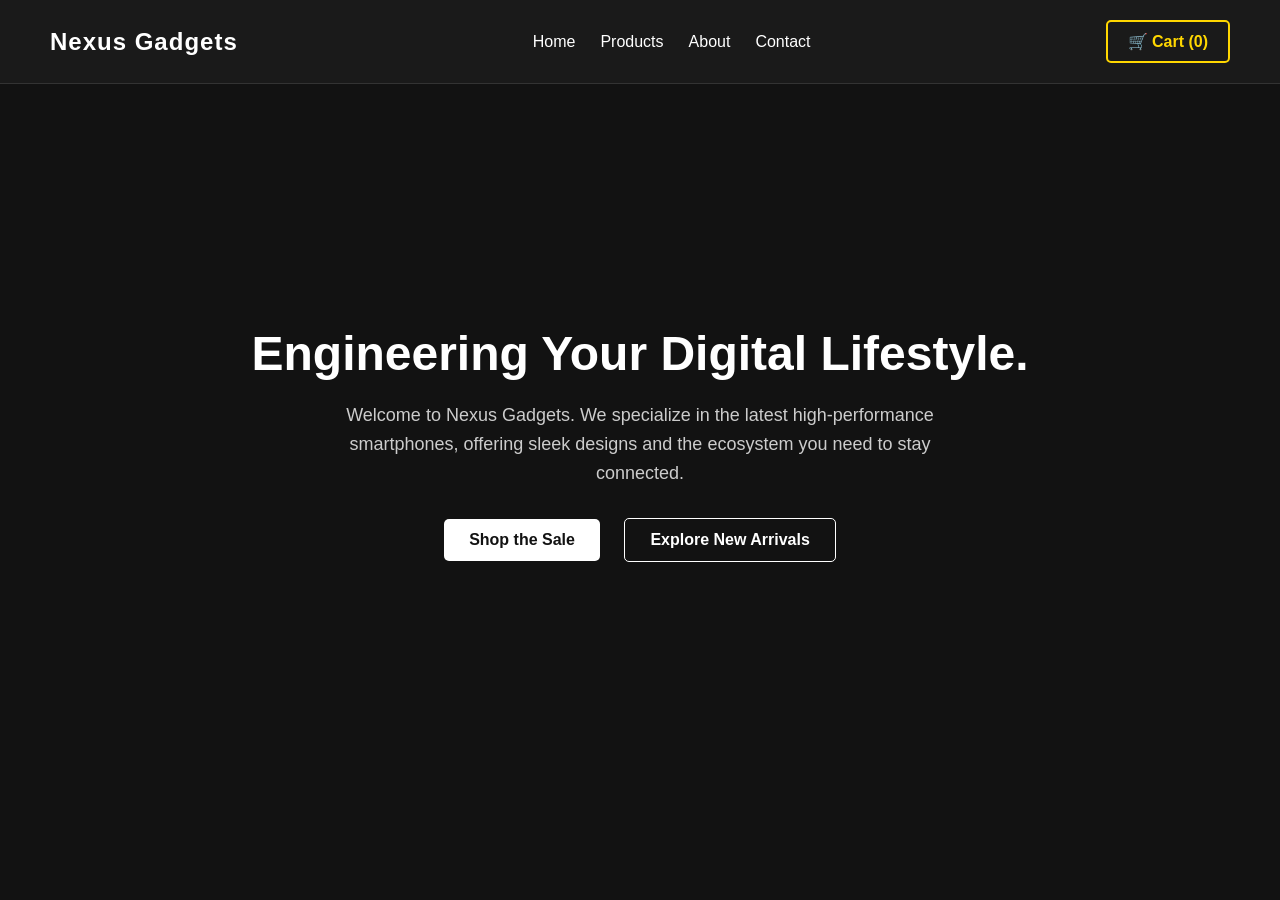
==== index.html @ c1251cb0 "Add files via upload" ====
<!DOCTYPE html>
<html lang="en">
<head>
    <meta charset="UTF-8">
    <meta name="viewport" content="width=device-width, initial-scale=1.0">
    <title>Nexus Gadgets | Home</title>
    <link rel="stylesheet" href="style.css">
    
    <link rel="preconnect" href="https://app.snipcart.com">
    <link rel="preconnect" href="https://cdn.snipcart.com">
    <link rel="stylesheet" href="https://cdn.snipcart.com/themes/v3.0.31/default/snipcart.css" />
</head>
<body>

    <header>
        <div class="logo">Nexus Gadgets</div>
        <nav>
            <ul class="nav-links">
                <li><a href="index.html">Home</a></li>
                <li><a href="products.html">Products</a></li>
                <li><a href="about.html">About</a></li>
                <li><a href="contact.html">Contact</a></li>
            </ul>
        </nav>
        
        <button class="snipcart-checkout yellow-basket">
            🛒 Cart (<span class="snipcart-items-count">0</span>)
        </button>
    </header>

    <main class="hero">
        <div class="hero-content">
            <h1>Engineering Your Digital Lifestyle.</h1>
            <p>Welcome to Nexus Gadgets. We specialize in the latest high-performance smartphones, offering sleek designs and the ecosystem you need to stay connected.</p>
            <div class="cta-buttons">
                <a href="products.html" class="btn primary-btn">Shop the Sale</a>
                <a href="products.html" class="btn secondary-btn">Explore New Arrivals</a>
            </div>
        </div>
    </main>

    <script async src="https://cdn.snipcart.com/themes/v3.0.31/default/snipcart.js"></script>
    <div hidden id="snipcart" data-api-key="ODQwMzdhNmEtYWU3Ny00MjI5LTlhM2MtNGY4MDAyZmQyNzFiNjM5MDkyNjI5MzI3NDUwMDEy"></div>
    <script src="script.js"></script>
</body>
</html>
---- style.css ----
* { margin: 0; padding: 0; box-sizing: border-box; font-family: 'Segoe UI', Tahoma, Geneva, Verdana, sans-serif; }
body { background-color: #121212; color: #ffffff; }

header { display: flex; justify-content: space-between; align-items: center; padding: 20px 50px; background-color: #1a1a1a; border-bottom: 1px solid #333; }
.logo { font-size: 24px; font-weight: bold; letter-spacing: 1px; }
.nav-links { list-style: none; display: flex; gap: 25px; }
.nav-links a { color: #ffffff; text-decoration: none; font-size: 16px; transition: color 0.3s ease; }
.nav-links a:hover { color: #FFD700; }

.yellow-basket { background-color: transparent; color: #FFD700; border: 2px solid #FFD700; padding: 10px 20px; border-radius: 5px; cursor: pointer; font-size: 16px; font-weight: bold; transition: all 0.3s ease; }
.yellow-basket:hover { background-color: #FFD700; color: #121212; }

.hero { height: 80vh; display: flex; align-items: center; justify-content: center; text-align: center; padding: 0 20px; }
.hero-content h1 { font-size: 48px; margin-bottom: 20px; }
.hero-content p { font-size: 18px; max-width: 600px; margin: 0 auto 30px auto; color: #cccccc; line-height: 1.6; }

.btn { padding: 12px 25px; text-decoration: none; border-radius: 5px; font-weight: bold; margin: 0 10px; display: inline-block; cursor: pointer; border: none; }
.primary-btn { background-color: #ffffff; color: #121212; }
.secondary-btn { background-color: transparent; border: 1px solid #ffffff; color: #ffffff; }

/* Products Grid */
.shop-container { max-width: 1200px; margin: 0 auto; padding: 20px; }
.product-grid { display: grid; grid-template-columns: repeat(auto-fit, minmax(300px, 1fr)); gap: 30px; }
.product-card { background-color: #1a1a1a; padding: 25px; border-radius: 10px; text-align: center; border: 1px solid #333; transition: transform 0.3s ease; }
.product-card:hover { transform: translateY(-5px); border-color: #FFD700; }
.product-card h3 { margin-bottom: 10px; font-size: 22px; }
.product-card .category { font-size: 12px; color: #FFD700; margin-bottom: 15px; text-transform: uppercase; }
.product-card .desc { font-size: 14px; color: #cccccc; margin-bottom: 20px; height: 40px; }
.product-card .price { font-size: 24px; font-weight: bold; margin-bottom: 20px; }

/* About Page */
.about-container { max-width: 1000px; margin: 40px auto; padding: 20px; text-align: center; }
.company-info h1 { margin-bottom: 20px; }
.company-info p { color: #cccccc; line-height: 1.6; margin-bottom: 40px; }
.mission-vision { display: flex; gap: 20px; margin-bottom: 60px; }
.mission-vision .card { background-color: #1a1a1a; padding: 30px; border-radius: 10px; border: 1px solid #333; flex: 1; }
.mission-vision h2 { color: #FFD700; margin-bottom: 15px; }

.team-section { margin-bottom: 60px; }
.hierarchy { display: flex; flex-direction: column; align-items: center; gap: 30px; }
.tier { display: flex; justify-content: center; gap: 20px; }
.team-member { background-color: #1a1a1a; padding: 20px 40px; border-radius: 10px; border: 1px solid #333; text-align: center; min-width: 200px; }
.avatar { font-size: 40px; margin-bottom: 10px; }
.team-member h3 { margin-bottom: 5px; font-size: 18px; }
.team-member .role { color: #FFD700; font-size: 14px; text-transform: uppercase; }

.suppliers-section { background-color: #1a1a1a; padding: 30px; border-radius: 10px; border: 1px solid #333; }
.suppliers-section ul { list-style: none; color: #cccccc; margin-top: 15px; }

/* Contact Page */
.contact-container { max-width: 1000px; margin: 40px auto; padding: 20px; }
.contact-wrapper { display: flex; gap: 40px; flex-wrap: wrap; }
.contact-info, .contact-form-container { flex: 1; min-width: 300px; background-color: #1a1a1a; padding: 30px; border-radius: 10px; border: 1px solid #333; }
.contact-info h2, .contact-form-container h2 { margin-bottom: 20px; color: #FFD700; }
.contact-info p { color: #cccccc; margin-bottom: 20px; line-height: 1.6; }
.info-list { list-style: none; margin-bottom: 30px; }
.info-list li { margin-bottom: 10px; color: #ffffff; }

.contact-form .form-group { margin-bottom: 20px; }
.contact-form label { display: block; margin-bottom: 8px; color: #cccccc; }
.contact-form input, .contact-form select, .contact-form textarea { width: 100%; padding: 12px; background-color: #121212; border: 1px solid #333; border-radius: 5px; color: #ffffff; font-size: 16px; }
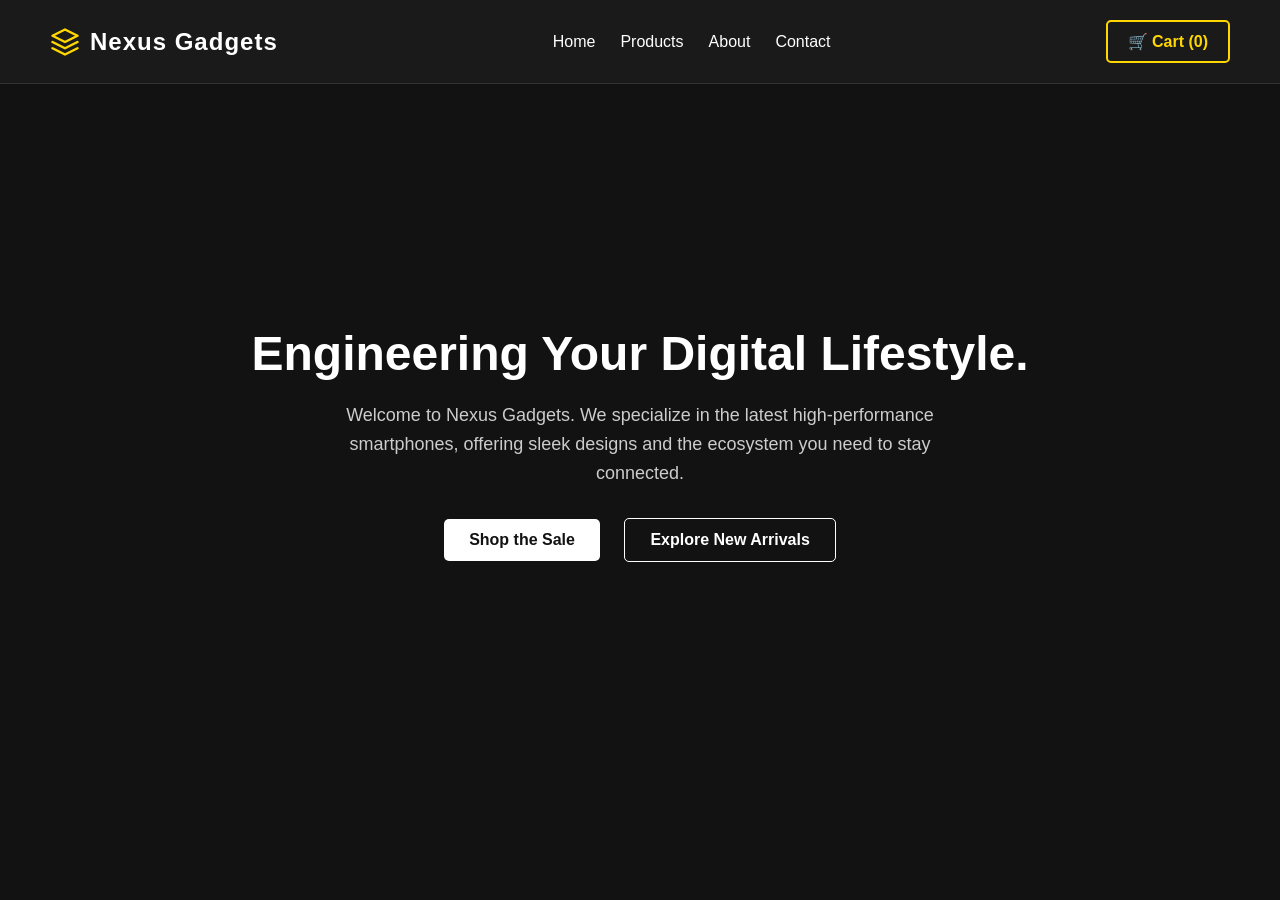
==== commit 3f43500b: "Add logo SVG to header in index.html" ====
--- a/index.html
+++ b/index.html
@@ -13,7 +13,14 @@
 <body>
 
     <header>
-        <div class="logo">Nexus Gadgets</div>
+        <div class="logo" style="display: flex; align-items: center; gap: 10px;">
+    <svg width="30" height="30" viewBox="0 0 24 24" fill="none" stroke="#FFD700" stroke-width="2" stroke-linecap="round" stroke-linejoin="round">
+        <polygon points="12 2 2 7 12 12 22 7 12 2"></polygon>
+        <polyline points="2 17 12 22 22 17"></polyline>
+        <polyline points="2 12 12 17 22 12"></polyline>
+    </svg>
+    Nexus Gadgets
+</div>
         <nav>
             <ul class="nav-links">
                 <li><a href="index.html">Home</a></li>
@@ -43,4 +50,4 @@
     <div hidden id="snipcart" data-api-key="ODQwMzdhNmEtYWU3Ny00MjI5LTlhM2MtNGY4MDAyZmQyNzFiNjM5MDkyNjI5MzI3NDUwMDEy"></div>
     <script src="script.js"></script>
 </body>
-</html>+</html>
--- a/style.css
+++ b/style.css
@@ -1,20 +1,95 @@
-* { margin: 0; padding: 0; box-sizing: border-box; font-family: 'Segoe UI', Tahoma, Geneva, Verdana, sans-serif; }
-body { background-color: #121212; color: #ffffff; }
+/* General Reset & Typography */
+* { 
+    margin: 0; 
+    padding: 0; 
+    box-sizing: border-box; 
+    font-family: 'Segoe UI', Tahoma, Geneva, Verdana, sans-serif; 
+}
 
-header { display: flex; justify-content: space-between; align-items: center; padding: 20px 50px; background-color: #1a1a1a; border-bottom: 1px solid #333; }
-.logo { font-size: 24px; font-weight: bold; letter-spacing: 1px; }
-.nav-links { list-style: none; display: flex; gap: 25px; }
-.nav-links a { color: #ffffff; text-decoration: none; font-size: 16px; transition: color 0.3s ease; }
-.nav-links a:hover { color: #FFD700; }
+body { 
+    background-color: #121212; 
+    color: #ffffff; 
+}
 
-.yellow-basket { background-color: transparent; color: #FFD700; border: 2px solid #FFD700; padding: 10px 20px; border-radius: 5px; cursor: pointer; font-size: 16px; font-weight: bold; transition: all 0.3s ease; }
-.yellow-basket:hover { background-color: #FFD700; color: #121212; }
+/* Header & Navigation */
+header { 
+    display: flex; 
+    justify-content: space-between; 
+    align-items: center; 
+    padding: 20px 50px; 
+    background-color: #1a1a1a; 
+    border-bottom: 1px solid #333; 
+}
 
-.hero { height: 80vh; display: flex; align-items: center; justify-content: center; text-align: center; padding: 0 20px; }
+.logo { 
+    font-size: 24px; 
+    font-weight: bold; 
+    letter-spacing: 1px; 
+}
+
+.nav-links { 
+    list-style: none; 
+    display: flex; 
+    gap: 25px; 
+}
+
+.nav-links a { 
+    color: #ffffff; 
+    text-decoration: none; 
+    font-size: 16px; 
+    transition: color 0.3s ease; 
+}
+
+.nav-links a:hover { 
+    color: #FFD700; 
+}
+
+/* The Yellow Basket (Rubric Requirement) */
+.yellow-basket { 
+    background-color: transparent; 
+    color: #FFD700; 
+    border: 2px solid #FFD700; 
+    padding: 10px 20px; 
+    border-radius: 5px; 
+    cursor: pointer; 
+    font-size: 16px; 
+    font-weight: bold; 
+    transition: all 0.3s ease; 
+}
+
+.yellow-basket:hover { 
+    background-color: #FFD700; 
+    color: #121212; 
+}
+
+/* Hero Section with Background Image */
+.hero {
+    height: 80vh;
+    display: flex;
+    align-items: center;
+    justify-content: center;
+    text-align: center;
+    padding: 0 20px;
+    background: linear-gradient(rgba(18, 18, 18, 0.4), rgba(18, 18, 18, 0.95)), url('https://images.unsplash.com/photo-1611162617213-7d7a39e9b1d7?auto=format&fit=crop&w=1920&q=80');
+    background-size: cover;
+    background-position: center;
+}
+
 .hero-content h1 { font-size: 48px; margin-bottom: 20px; }
 .hero-content p { font-size: 18px; max-width: 600px; margin: 0 auto 30px auto; color: #cccccc; line-height: 1.6; }
 
-.btn { padding: 12px 25px; text-decoration: none; border-radius: 5px; font-weight: bold; margin: 0 10px; display: inline-block; cursor: pointer; border: none; }
+/* Buttons */
+.btn { 
+    padding: 12px 25px; 
+    text-decoration: none; 
+    border-radius: 5px; 
+    font-weight: bold; 
+    margin: 0 10px; 
+    display: inline-block; 
+    cursor: pointer; 
+    border: none; 
+}
+
 .primary-btn { background-color: #ffffff; color: #121212; }
 .secondary-btn { background-color: transparent; border: 1px solid #ffffff; color: #ffffff; }
 
@@ -28,6 +103,16 @@
 .product-card .desc { font-size: 14px; color: #cccccc; margin-bottom: 20px; height: 40px; }
 .product-card .price { font-size: 24px; font-weight: bold; margin-bottom: 20px; }
 
+/* Product Image Styling */
+.product-img {
+    width: 100%;
+    height: 250px;
+    object-fit: cover;
+    border-radius: 8px;
+    margin-bottom: 15px;
+    border: 1px solid #333;
+}
+
 /* About Page */
 .about-container { max-width: 1000px; margin: 40px auto; padding: 20px; text-align: center; }
 .company-info h1 { margin-bottom: 20px; }
@@ -36,6 +121,7 @@
 .mission-vision .card { background-color: #1a1a1a; padding: 30px; border-radius: 10px; border: 1px solid #333; flex: 1; }
 .mission-vision h2 { color: #FFD700; margin-bottom: 15px; }
 
+/* Team Hierarchy */
 .team-section { margin-bottom: 60px; }
 .hierarchy { display: flex; flex-direction: column; align-items: center; gap: 30px; }
 .tier { display: flex; justify-content: center; gap: 20px; }
@@ -44,6 +130,7 @@
 .team-member h3 { margin-bottom: 5px; font-size: 18px; }
 .team-member .role { color: #FFD700; font-size: 14px; text-transform: uppercase; }
 
+/* Suppliers */
 .suppliers-section { background-color: #1a1a1a; padding: 30px; border-radius: 10px; border: 1px solid #333; }
 .suppliers-section ul { list-style: none; color: #cccccc; margin-top: 15px; }
 
@@ -56,6 +143,7 @@
 .info-list { list-style: none; margin-bottom: 30px; }
 .info-list li { margin-bottom: 10px; color: #ffffff; }
 
+/* Contact Form */
 .contact-form .form-group { margin-bottom: 20px; }
-.contact-form label { display: block; margin-bottom: 8px; color: #cccccc; }
-.contact-form input, .contact-form select, .contact-form textarea { width: 100%; padding: 12px; background-color: #121212; border: 1px solid #333; border-radius: 5px; color: #ffffff; font-size: 16px; }+.contact-form label { display: block; margin-bottom: 8px; color: #cccccc; text-align: left; }
+.contact-form input, .contact-form select, .contact-form textarea { width: 100%; padding: 12px; background-color: #121212; border: 1px solid #333; border-radius: 5px; color: #ffffff; font-size: 16px; }
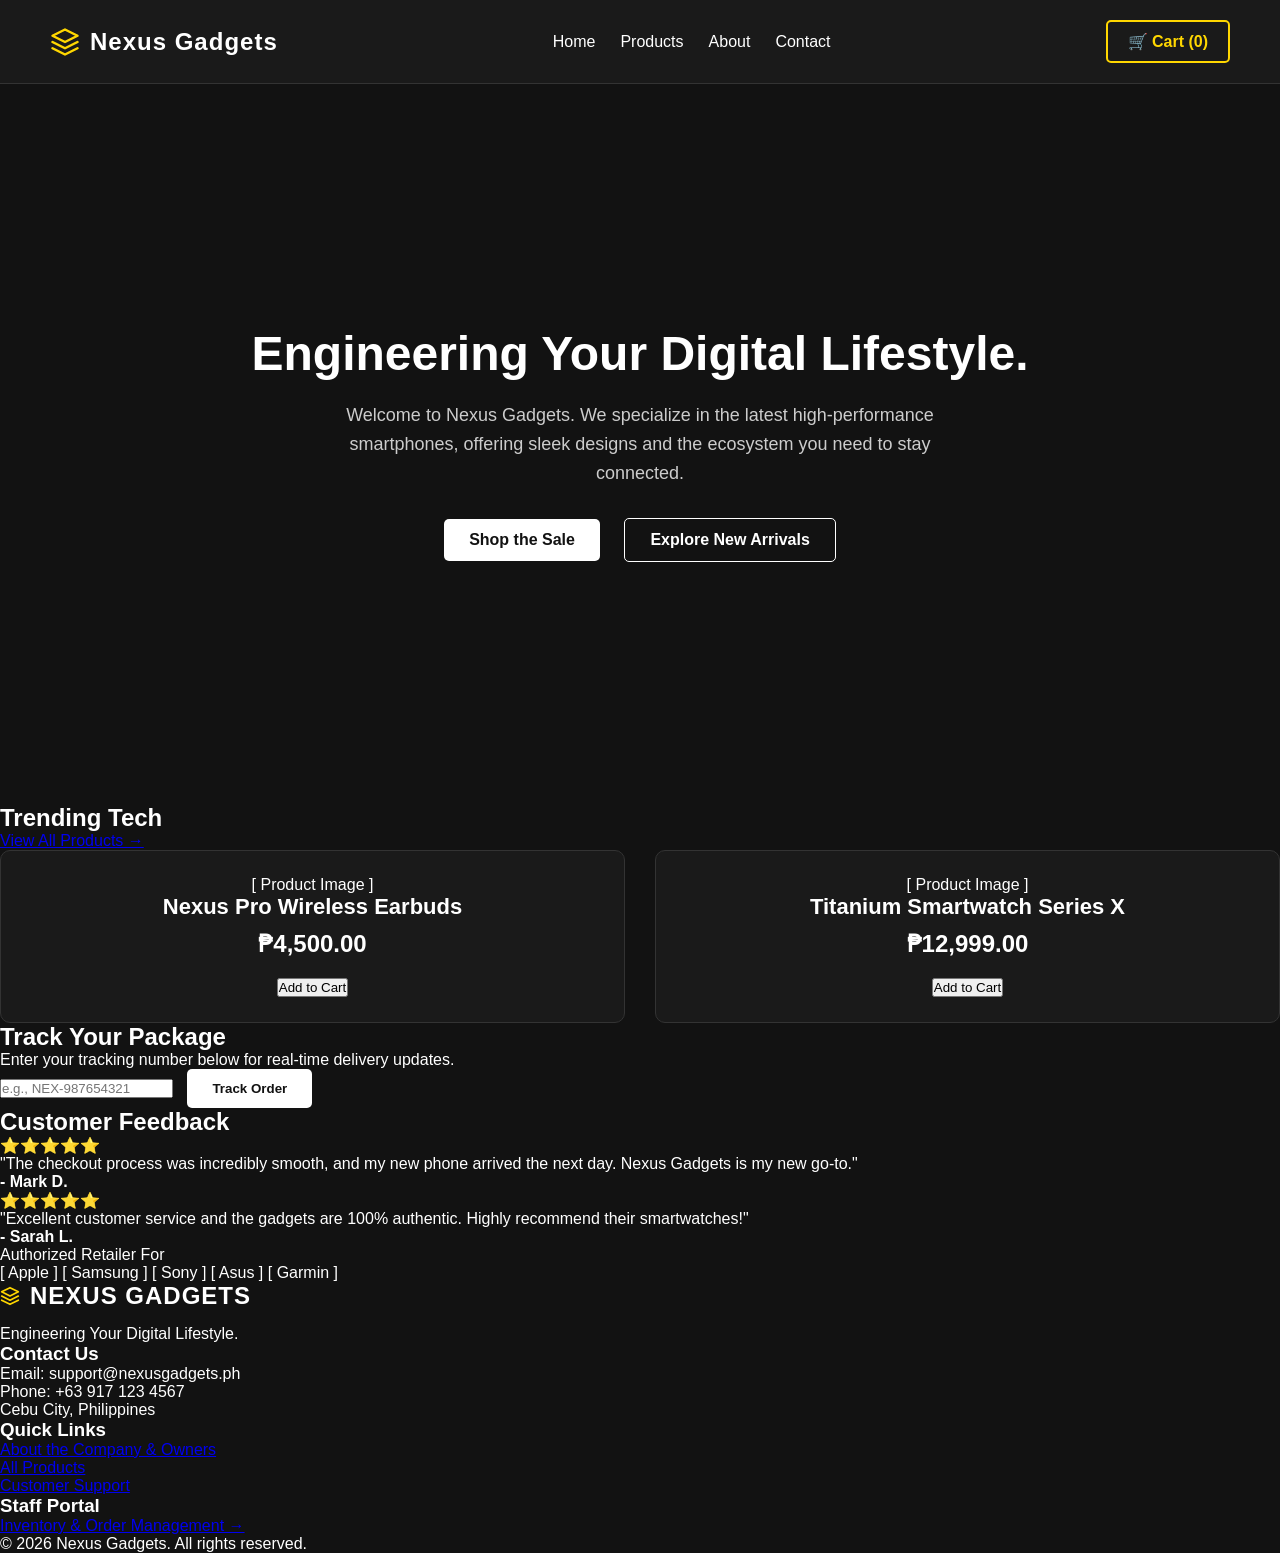
==== commit 9fc344c3: "Update index.html" ====
--- a/index.html
+++ b/index.html
@@ -14,13 +14,13 @@
 
     <header>
         <div class="logo" style="display: flex; align-items: center; gap: 10px;">
-    <svg width="30" height="30" viewBox="0 0 24 24" fill="none" stroke="#FFD700" stroke-width="2" stroke-linecap="round" stroke-linejoin="round">
-        <polygon points="12 2 2 7 12 12 22 7 12 2"></polygon>
-        <polyline points="2 17 12 22 22 17"></polyline>
-        <polyline points="2 12 12 17 22 12"></polyline>
-    </svg>
-    Nexus Gadgets
-</div>
+            <svg width="30" height="30" viewBox="0 0 24 24" fill="none" stroke="#FFD700" stroke-width="2" stroke-linecap="round" stroke-linejoin="round">
+                <polygon points="12 2 2 7 12 12 22 7 12 2"></polygon>
+                <polyline points="2 17 12 22 22 17"></polyline>
+                <polyline points="2 12 12 17 22 12"></polyline>
+            </svg>
+            Nexus Gadgets
+        </div>
         <nav>
             <ul class="nav-links">
                 <li><a href="index.html">Home</a></li>
@@ -46,8 +46,119 @@
         </div>
     </main>
 
+    <section class="featured-products">
+        <div class="section-header">
+            <h2>Trending Tech</h2>
+            <a href="products.html" class="view-all">View All Products &rarr;</a>
+        </div>
+        <div class="product-grid">
+            <div class="product-card">
+                <div class="product-img-placeholder">[ Product Image ]</div>
+                <h3>Nexus Pro Wireless Earbuds</h3>
+                <p class="price">₱4,500.00</p>
+                <button class="snipcart-add-item add-to-cart-btn"
+                  data-item-id="nexus-earbuds-01"
+                  data-item-price="4500.00"
+                  data-item-url="/index.html"
+                  data-item-name="Nexus Pro Wireless Earbuds">
+                  Add to Cart
+                </button>
+            </div>
+            <div class="product-card">
+                <div class="product-img-placeholder">[ Product Image ]</div>
+                <h3>Titanium Smartwatch Series X</h3>
+                <p class="price">₱12,999.00</p>
+                <button class="snipcart-add-item add-to-cart-btn"
+                  data-item-id="nexus-watch-x"
+                  data-item-price="12999.00"
+                  data-item-url="/index.html"
+                  data-item-name="Titanium Smartwatch Series X">
+                  Add to Cart
+                </button>
+            </div>
+        </div>
+    </section>
+
+    <section class="order-tracking">
+        <div class="tracking-box">
+            <h2>Track Your Package</h2>
+            <p>Enter your tracking number below for real-time delivery updates.</p>
+            <form id="trackingForm" class="tracking-form">
+                <input type="text" placeholder="e.g., NEX-987654321" required>
+                <button type="submit" class="btn primary-btn">Track Order</button>
+            </form>
+        </div>
+    </section>
+
+    <section class="reviews">
+        <h2>Customer Feedback</h2>
+        <div class="review-grid">
+            <div class="review-card">
+                <div class="stars">⭐⭐⭐⭐⭐</div>
+                <p>"The checkout process was incredibly smooth, and my new phone arrived the next day. Nexus Gadgets is my new go-to."</p>
+                <h4>- Mark D.</h4>
+            </div>
+            <div class="review-card">
+                <div class="stars">⭐⭐⭐⭐⭐</div>
+                <p>"Excellent customer service and the gadgets are 100% authentic. Highly recommend their smartwatches!"</p>
+                <h4>- Sarah L.</h4>
+            </div>
+        </div>
+    </section>
+
+    <section class="suppliers">
+        <p>Authorized Retailer For</p>
+        <div class="supplier-logos">
+            <span>[ Apple ]</span>
+            <span>[ Samsung ]</span>
+            <span>[ Sony ]</span>
+            <span>[ Asus ]</span>
+            <span>[ Garmin ]</span>
+        </div>
+    </section>
+
+    <footer>
+        <div class="footer-content">
+            <div class="footer-column">
+                <div class="logo" style="display: flex; align-items: center; gap: 10px; margin-bottom: 15px;">
+                    <svg width="20" height="20" viewBox="0 0 24 24" fill="none" stroke="#FFD700" stroke-width="2" stroke-linecap="round" stroke-linejoin="round">
+                        <polygon points="12 2 2 7 12 12 22 7 12 2"></polygon>
+                        <polyline points="2 17 12 22 22 17"></polyline>
+                        <polyline points="2 12 12 17 22 12"></polyline>
+                    </svg>
+                    NEXUS GADGETS
+                </div>
+                <p>Engineering Your Digital Lifestyle.</p>
+            </div>
+            
+            <div class="footer-column">
+                <h3>Contact Us</h3>
+                <p>Email: support@nexusgadgets.ph</p>
+                <p>Phone: +63 917 123 4567</p>
+                <p>Cebu City, Philippines</p>
+            </div>
+
+            <div class="footer-column">
+                <h3>Quick Links</h3>
+                <ul>
+                    <li><a href="about.html">About the Company & Owners</a></li>
+                    <li><a href="products.html">All Products</a></li>
+                    <li><a href="contact.html">Customer Support</a></li>
+                </ul>
+            </div>
+
+            <div class="footer-column">
+                <h3>Staff Portal</h3>
+                <a href="inventory.html" class="admin-link">Inventory & Order Management &rarr;</a>
+            </div>
+        </div>
+        <div class="footer-bottom">
+            <p>&copy; 2026 Nexus Gadgets. All rights reserved.</p>
+        </div>
+    </footer>
+
     <script async src="https://cdn.snipcart.com/themes/v3.0.31/default/snipcart.js"></script>
-    <div hidden id="snipcart" data-api-key="ODQwMzdhNmEtYWU3Ny00MjI5LTlhM2MtNGY4MDAyZmQyNzFiNjM5MDkyNjI5MzI3NDUwMDEy"></div>
+    <div hidden id="snipcart" data-api-key="ODQwMzdhNmEtYWU3Ny00MjI5LTlhM2MtNGY4MDAyZmQyNzFiNjM5MDkyNjI5MzI3NDUwMDEy" data-currency="php"></div>
     <script src="script.js"></script>
 </body>
 </html>
--- a/style.css
+++ b/style.css
@@ -130,6 +130,16 @@
 .team-member h3 { margin-bottom: 5px; font-size: 18px; }
 .team-member .role { color: #FFD700; font-size: 14px; text-transform: uppercase; }
 
+/* Team Profile Pictures - SMALLER 60px SIZE */
+.team-img {
+    width: 60px; 
+    height: 60px; 
+    border-radius: 50%;
+    object-fit: cover;
+    border: 2px solid #FFD700; 
+    margin-bottom: 15px;
+}
+
 /* Suppliers */
 .suppliers-section { background-color: #1a1a1a; padding: 30px; border-radius: 10px; border: 1px solid #333; }
 .suppliers-section ul { list-style: none; color: #cccccc; margin-top: 15px; }
@@ -147,3 +157,190 @@
 .contact-form .form-group { margin-bottom: 20px; }
 .contact-form label { display: block; margin-bottom: 8px; color: #cccccc; text-align: left; }
 .contact-form input, .contact-form select, .contact-form textarea { width: 100%; padding: 12px; background-color: #121212; border: 1px solid #333; border-radius: 5px; color: #ffffff; font-size: 16px; }
+
+/* =========================================
+   PREMIUM ANIMATIONS & TRANSITIONS
+   ========================================= */
+
+/* 1. Page Load Fade-Up Animation */
+@keyframes fadeUp {
+    from { 
+        opacity: 0; 
+        transform: translateY(30px); 
+    }
+    to { 
+        opacity: 1; 
+        transform: translateY(0); 
+    }
+}
+
+/* Apply the animation to the cards and stagger them */
+.product-card {
+    opacity: 0; /* Start invisible */
+    animation: fadeUp 0.8s ease forwards;
+    overflow: hidden; /* Keeps the zooming image inside the box */
+}
+
+.product-card:nth-child(1) { animation-delay: 0.1s; }
+.product-card:nth-child(2) { animation-delay: 0.2s; }
+.product-card:nth-child(3) { animation-delay: 0.3s; }
+.product-card:nth-child(4) { animation-delay: 0.4s; }
+.product-card:nth-child(5) { animation-delay: 0.5s; }
+
+/* 2. Smooth Image Zoom on Hover */
+.product-img {
+    transition: transform 0.5s ease;
+}
+
+.product-card:hover .product-img {
+    transform: scale(1.08);
+}
+
+/* 3. Button Hover Glow Effect */
+.btn {
+    transition: all 0.3s ease;
+}
+
+.primary-btn:hover {
+    background-color: #FFD700;
+    color: #121212;
+    transform: translateY(-2px);
+    box-shadow: 0 5px 15px rgba(255, 215, 0, 0.3);
+}
+
+/* =========================================
+   PAGE ANIMATIONS (HOME, ABOUT, CONTACT)
+   ========================================= */
+
+/* Hero Section Animation */
+.hero-content {
+    opacity: 0;
+    animation: fadeUp 1s ease forwards;
+    animation-delay: 0.2s;
+}
+
+/* About Page Animations */
+.company-info {
+    opacity: 0;
+    animation: fadeUp 0.8s ease forwards;
+    animation-delay: 0.1s;
+}
+
+.mission-vision .card {
+    opacity: 0;
+    animation: fadeUp 0.8s ease forwards;
+}
+.mission-vision .card:nth-child(1) { animation-delay: 0.3s; }
+.mission-vision .card:nth-child(2) { animation-delay: 0.5s; }
+
+.team-member {
+    opacity: 0;
+    animation: fadeUp 0.8s ease forwards;
+}
+.ceo-tier .team-member { animation-delay: 0.2s; }
+.manager-tier .team-member { animation-delay: 0.4s; }
+.staff-tier .team-member:nth-child(1) { animation-delay: 0.6s; }
+.staff-tier .team-member:nth-child(2) { animation-delay: 0.8s; }
+
+/* Contact Page Animations */
+.contact-info {
+    opacity: 0;
+    animation: fadeUp 0.8s ease forwards;
+    animation-delay: 0.2s;
+}
+
+.contact-form-container {
+    opacity: 0;
+    animation: fadeUp 0.8s ease forwards;
+    animation-delay: 0.4s;
+}
+
+/* =========================================
+   SNIPCART CUSTOM THEME (DARK MODE + YELLOW)
+   ========================================= */
+
+#snipcart {
+    /* Main Backgrounds */
+    --bgColor-default: #1a1a1a; 
+    --bgColor-alt: #121212;
+    --bgColor-modal: rgba(0, 0, 0, 0.8);
+    
+    /* Text Colors */
+    --color-default: #ffffff;
+    --color-alt: #cccccc;
+    --color-icon: #FFD700;
+    
+    /* Brand Accent Colors (The Yellow) */
+    --color-brand: #FFD700;
+    --color-link: #FFD700;
+    --color-link-hover: #ffffff;
+    
+    /* Primary Buttons (Checkout, Pay, etc.) */
+    --color-buttonPrimary: #FFD700;
+    --color-buttonPrimary-hover: #e6c200;
+    --color-buttonPrimary-text: #121212; /* Dark text on yellow button */
+    
+    /* Borders */
+    --borderColor-default: #333333;
+    
+    /* Input Fields inside Checkout */
+    --bgColor-input: #121212;
+    --color-input: #ffffff;
+    --color-input-hover: #FFD700;
+    --color-input-focus: #FFD700;
+}
+
+/* =========================================
+   MOBILE RESPONSIVENESS
+   ========================================= */
+@media (max-width: 768px) {
+    /* Stack the Header & Navigation */
+    header {
+        flex-direction: column;
+        padding: 20px;
+        gap: 15px;
+        text-align: center;
+    }
+    
+    .nav-links {
+        flex-wrap: wrap;
+        justify-content: center;
+        gap: 15px;
+    }
+
+    /* Shrink the Hero Text */
+    .hero-content h1 {
+        font-size: 32px;
+    }
+    
+    .hero-content p {
+        font-size: 16px;
+    }
+
+    /* Stack Homepage Buttons */
+    .cta-buttons {
+        display: flex;
+        flex-direction: column;
+        gap: 15px;
+    }
+    
+    .btn {
+        margin: 0;
+    }
+
+    /* Keep Search Bar inside the screen */
+    .search-container input {
+        width: 100%;
+        max-width: 300px;
+    }
+
+    /* Stack About Page Cards */
+    .mission-vision {
+        flex-direction: column;
+    }
+
+    /* Stack Contact Page Boxes */
+    .contact-wrapper {
+        flex-direction: column;
+    }
+}
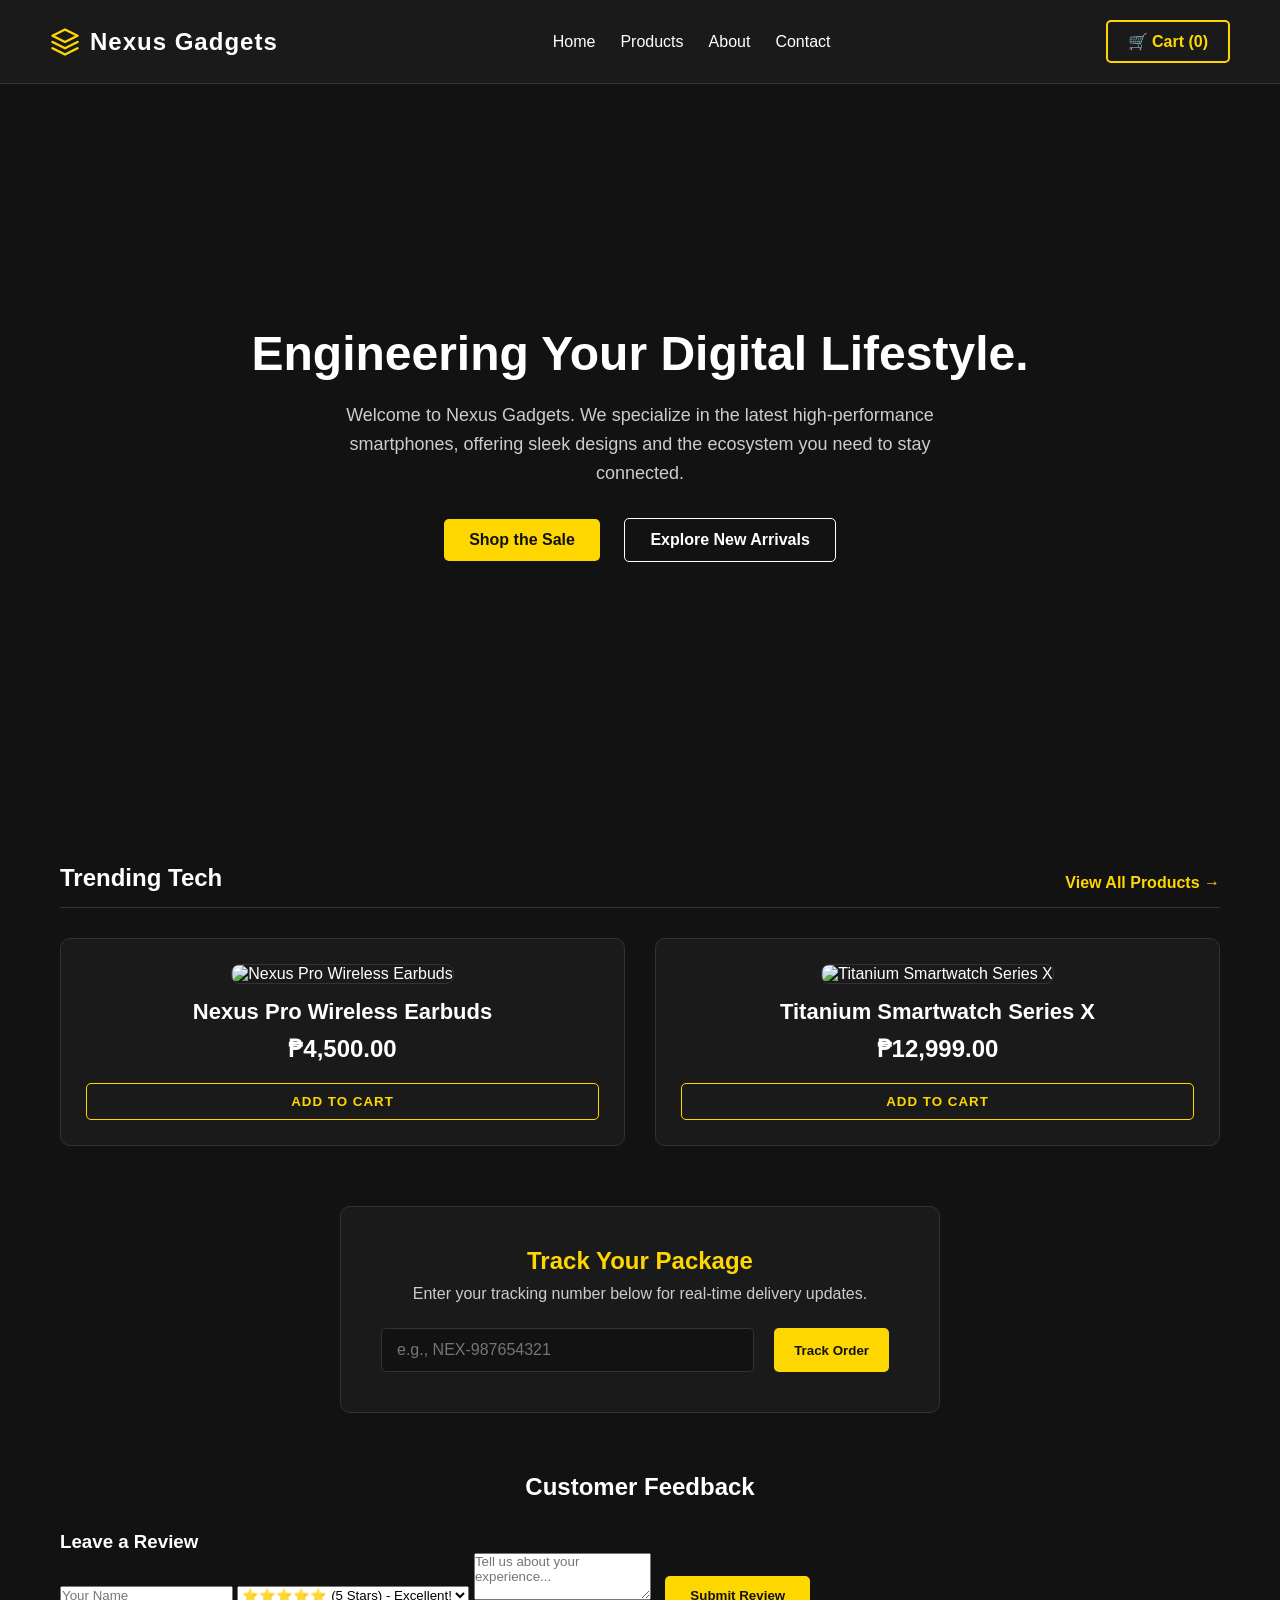
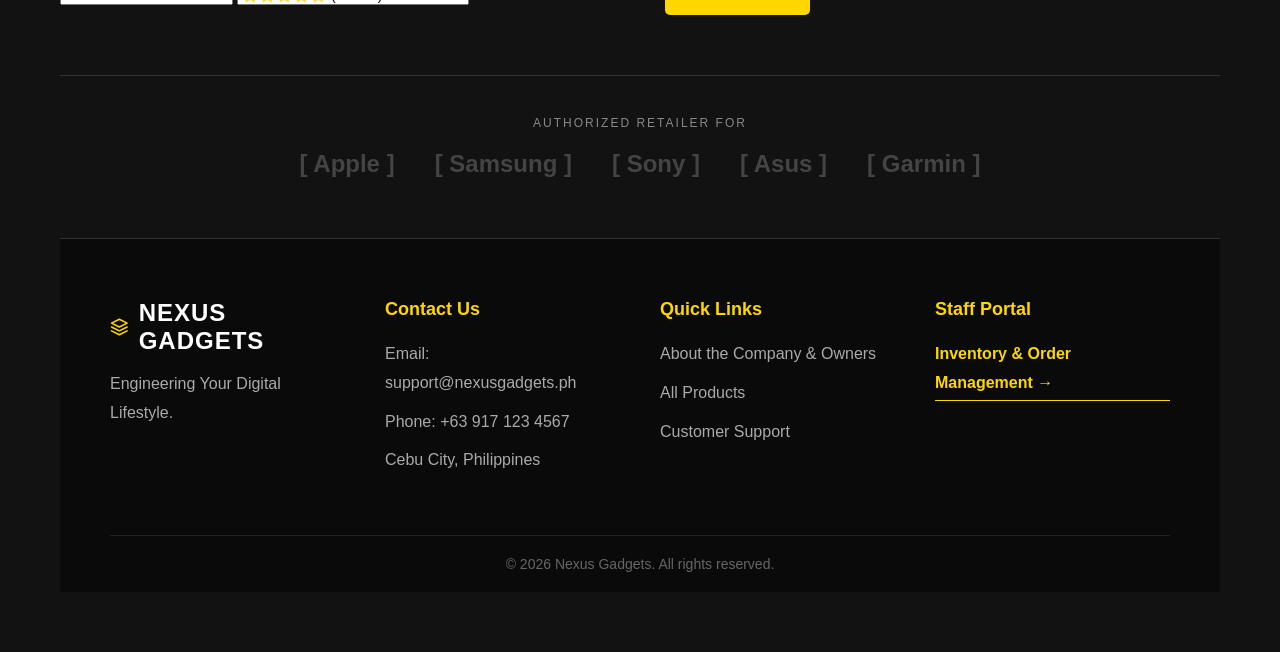
==== commit 04c1ca5b: "Update index.html" ====
--- a/index.html
+++ b/index.html
@@ -52,30 +52,35 @@
             <a href="products.html" class="view-all">View All Products &rarr;</a>
         </div>
         <div class="product-grid">
+            
             <div class="product-card">
-                <div class="product-img-placeholder">[ Product Image ]</div>
+                <img src="https://images.pexels.com/photos/7417547/pexels-photo-7417547.jpeg" alt="Nexus Pro Wireless Earbuds" class="product-img">
                 <h3>Nexus Pro Wireless Earbuds</h3>
                 <p class="price">₱4,500.00</p>
                 <button class="snipcart-add-item add-to-cart-btn"
                   data-item-id="nexus-earbuds-01"
                   data-item-price="4500.00"
-                  data-item-url="/index.html"
+                  data-item-url="https://mrnyub.github.io/nexus-gadgets/index.html"
+                  data-item-image="https://images.pexels.com/photos/7417547/pexels-photo-7417547.jpeg"
                   data-item-name="Nexus Pro Wireless Earbuds">
                   Add to Cart
                 </button>
             </div>
+
             <div class="product-card">
-                <div class="product-img-placeholder">[ Product Image ]</div>
+                <img src="https://images.pexels.com/photos/1334602/pexels-photo-1334602.jpeg" alt="Titanium Smartwatch Series X" class="product-img">
                 <h3>Titanium Smartwatch Series X</h3>
                 <p class="price">₱12,999.00</p>
                 <button class="snipcart-add-item add-to-cart-btn"
                   data-item-id="nexus-watch-x"
                   data-item-price="12999.00"
-                  data-item-url="/index.html"
+                  data-item-url="https://mrnyub.github.io/nexus-gadgets/index.html"
+                  data-item-image="https://images.pexels.com/photos/1334602/pexels-photo-1334602.jpeg"
                   data-item-name="Titanium Smartwatch Series X">
                   Add to Cart
                 </button>
             </div>
+
         </div>
     </section>
 
@@ -90,21 +95,31 @@
         </div>
     </section>
 
-    <section class="reviews">
+<section class="reviews">
         <h2>Customer Feedback</h2>
-        <div class="review-grid">
-            <div class="review-card">
-                <div class="stars">⭐⭐⭐⭐⭐</div>
-                <p>"The checkout process was incredibly smooth, and my new phone arrived the next day. Nexus Gadgets is my new go-to."</p>
-                <h4>- Mark D.</h4>
+        
+        <div class="review-grid" id="dynamicReviewGrid">
             </div>
-            <div class="review-card">
-                <div class="stars">⭐⭐⭐⭐⭐</div>
-                <p>"Excellent customer service and the gadgets are 100% authentic. Highly recommend their smartwatches!"</p>
-                <h4>- Sarah L.</h4>
+
+      <div class="review-form-container">
+            <h3>Leave a Review</h3>
+            <form id="reviewForm" class="review-form">
+                <input type="text" id="reviewName" placeholder="Your Name" required>
+                <select id="reviewRating" required>
+                    <option value="5">⭐⭐⭐⭐⭐ (5 Stars) - Excellent!</option>
+                    <option value="4">⭐⭐⭐⭐ (4 Stars) - Great</option>
+                    <option value="3">⭐⭐⭐ (3 Stars) - Good</option>
+                    <option value="2">⭐⭐ (2 Stars) - Fair</option>
+                    <option value="1">⭐ (1 Star) - Poor</option>
+                </select>
+                <textarea id="reviewText" rows="3" placeholder="Tell us about your experience..." required></textarea>
+                <button type="submit" class="btn primary-btn">Submit Review</button>
+            </form>
+            
+            <div id="reviewSuccessMessage" style="display: none; color: #4CAF50; text-align: center; margin-top: 15px; font-weight: bold;">
+                You successfully submitted! Thank you for your review.
             </div>
         </div>
-    </section>
 
     <section class="suppliers">
         <p>Authorized Retailer For</p>
--- a/style.css
+++ b/style.css
@@ -90,9 +90,98 @@
     border: none; 
 }
 
-.primary-btn { background-color: #ffffff; color: #121212; }
+.primary-btn { background-color: #FFD700; color: #121212; }
+.primary-btn:hover { background-color: #ffffff; color: #121212; }
 .secondary-btn { background-color: transparent; border: 1px solid #ffffff; color: #ffffff; }
-
+.secondary-btn:hover { background-color: #ffffff; color: #121212; }
+
+/* =========================================
+   NEW HOMEPAGE SECTIONS (TRACKING, REVIEWS, ETC)
+   ========================================= */
+
+/* General Section Wrapper */
+.featured-products, .order-tracking, .reviews, .suppliers {
+    max-width: 1200px;
+    margin: 60px auto;
+    padding: 0 20px;
+}
+
+/* Section Headers */
+.section-header {
+    display: flex;
+    justify-content: space-between;
+    align-items: flex-end;
+    margin-bottom: 30px;
+    border-bottom: 1px solid #333;
+    padding-bottom: 15px;
+}
+.view-all { color: #FFD700; text-decoration: none; font-weight: bold; }
+.view-all:hover { color: #ffffff; }
+
+/* Product Add-to-Cart Button */
+.add-to-cart-btn {
+    width: 100%;
+    background-color: transparent;
+    color: #FFD700;
+    border: 1px solid #FFD700;
+    padding: 10px;
+    border-radius: 5px;
+    font-weight: bold;
+    cursor: pointer;
+    transition: 0.3s;
+    text-transform: uppercase;
+    letter-spacing: 1px;
+}
+.add-to-cart-btn:hover { background-color: #FFD700; color: #121212; }
+
+.product-img-placeholder {
+    width: 100%; height: 250px; background-color: #222; border-radius: 8px;
+    display: flex; align-items: center; justify-content: center; color: #555; margin-bottom: 15px;
+}
+
+/* Order Tracking Section */
+.order-tracking { text-align: center; }
+.tracking-box {
+    background-color: #1a1a1a; border: 1px solid #333; padding: 40px;
+    border-radius: 10px; max-width: 600px; margin: 0 auto;
+}
+.tracking-box h2 { color: #FFD700; margin-bottom: 10px; }
+.tracking-box p { color: #ccc; margin-bottom: 25px; }
+.tracking-form { display: flex; gap: 10px; }
+.tracking-form input {
+    flex: 1; padding: 12px 15px; background: #121212; border: 1px solid #333;
+    color: white; border-radius: 5px; font-size: 16px; outline: none;
+}
+.tracking-form input:focus { border-color: #FFD700; }
+
+/* Reviews Section */
+.reviews h2 { text-align: center; margin-bottom: 30px; }
+.review-grid { display: grid; grid-template-columns: repeat(auto-fit, minmax(300px, 1fr)); gap: 30px; }
+.review-card { background-color: #1a1a1a; padding: 30px; border-radius: 10px; border: 1px solid #333; }
+.stars { color: #FFD700; margin-bottom: 15px; letter-spacing: 2px; }
+.review-card p { font-style: italic; color: #ccc; margin-bottom: 15px; line-height: 1.6; }
+.review-card h4 { color: #fff; }
+
+/* Suppliers Section */
+.suppliers { text-align: center; border-top: 1px solid #333; padding-top: 40px; }
+.suppliers p { color: #888; text-transform: uppercase; letter-spacing: 2px; font-size: 12px; margin-bottom: 20px; }
+.supplier-logos { display: flex; justify-content: center; gap: 40px; flex-wrap: wrap; }
+.supplier-logos span { font-size: 24px; font-weight: bold; color: #444; transition: 0.3s; }
+.supplier-logos span:hover { color: #FFD700; }
+
+/* Global Footer */
+footer { background-color: #0a0a0a; border-top: 1px solid #333; padding: 60px 50px 20px; margin-top: 60px; }
+.footer-content { display: grid; grid-template-columns: repeat(auto-fit, minmax(200px, 1fr)); gap: 40px; max-width: 1200px; margin: 0 auto; }
+.footer-column h3 { color: #FFD700; margin-bottom: 20px; font-size: 18px; }
+.footer-column p, .footer-column a { color: #aaa; text-decoration: none; line-height: 1.8; display: block; margin-bottom: 10px; }
+.footer-column ul { list-style: none; }
+.footer-column a:hover { color: #ffffff; }
+.admin-link { color: #FFD700 !important; font-weight: bold; border-bottom: 1px solid #FFD700; display: inline-block; padding-bottom: 2px; }
+.footer-bottom { text-align: center; color: #666; margin-top: 50px; padding-top: 20px; border-top: 1px solid #222; font-size: 14px; }
+
+/* =========================================
+   EXISTING GRIDS & ABOUT PAGES
+   ========================================= */
 /* Products Grid */
 .shop-container { max-width: 1200px; margin: 0 auto; padding: 20px; }
 .product-grid { display: grid; grid-template-columns: repeat(auto-fit, minmax(300px, 1fr)); gap: 30px; }
@@ -104,14 +193,7 @@
 .product-card .price { font-size: 24px; font-weight: bold; margin-bottom: 20px; }
 
 /* Product Image Styling */
-.product-img {
-    width: 100%;
-    height: 250px;
-    object-fit: cover;
-    border-radius: 8px;
-    margin-bottom: 15px;
-    border: 1px solid #333;
-}
+.product-img { width: 100%; height: 250px; object-fit: cover; border-radius: 8px; margin-bottom: 15px; border: 1px solid #333; transition: transform 0.5s ease; }
 
 /* About Page */
 .about-container { max-width: 1000px; margin: 40px auto; padding: 20px; text-align: center; }
@@ -120,29 +202,6 @@
 .mission-vision { display: flex; gap: 20px; margin-bottom: 60px; }
 .mission-vision .card { background-color: #1a1a1a; padding: 30px; border-radius: 10px; border: 1px solid #333; flex: 1; }
 .mission-vision h2 { color: #FFD700; margin-bottom: 15px; }
-
-/* Team Hierarchy */
-.team-section { margin-bottom: 60px; }
-.hierarchy { display: flex; flex-direction: column; align-items: center; gap: 30px; }
-.tier { display: flex; justify-content: center; gap: 20px; }
-.team-member { background-color: #1a1a1a; padding: 20px 40px; border-radius: 10px; border: 1px solid #333; text-align: center; min-width: 200px; }
-.avatar { font-size: 40px; margin-bottom: 10px; }
-.team-member h3 { margin-bottom: 5px; font-size: 18px; }
-.team-member .role { color: #FFD700; font-size: 14px; text-transform: uppercase; }
-
-/* Team Profile Pictures - SMALLER 60px SIZE */
-.team-img {
-    width: 60px; 
-    height: 60px; 
-    border-radius: 50%;
-    object-fit: cover;
-    border: 2px solid #FFD700; 
-    margin-bottom: 15px;
-}
-
-/* Suppliers */
-.suppliers-section { background-color: #1a1a1a; padding: 30px; border-radius: 10px; border: 1px solid #333; }
-.suppliers-section ul { list-style: none; color: #cccccc; margin-top: 15px; }
 
 /* Contact Page */
 .contact-container { max-width: 1000px; margin: 40px auto; padding: 20px; }
@@ -158,132 +217,41 @@
 .contact-form label { display: block; margin-bottom: 8px; color: #cccccc; text-align: left; }
 .contact-form input, .contact-form select, .contact-form textarea { width: 100%; padding: 12px; background-color: #121212; border: 1px solid #333; border-radius: 5px; color: #ffffff; font-size: 16px; }
 
+
 /* =========================================
    PREMIUM ANIMATIONS & TRANSITIONS
    ========================================= */
-
-/* 1. Page Load Fade-Up Animation */
 @keyframes fadeUp {
-    from { 
-        opacity: 0; 
-        transform: translateY(30px); 
-    }
-    to { 
-        opacity: 1; 
-        transform: translateY(0); 
-    }
-}
-
-/* Apply the animation to the cards and stagger them */
-.product-card {
-    opacity: 0; /* Start invisible */
-    animation: fadeUp 0.8s ease forwards;
-    overflow: hidden; /* Keeps the zooming image inside the box */
-}
-
+    from { opacity: 0; transform: translateY(30px); }
+    to { opacity: 1; transform: translateY(0); }
+}
+
+.product-card { opacity: 0; animation: fadeUp 0.8s ease forwards; overflow: hidden; }
 .product-card:nth-child(1) { animation-delay: 0.1s; }
 .product-card:nth-child(2) { animation-delay: 0.2s; }
 .product-card:nth-child(3) { animation-delay: 0.3s; }
-.product-card:nth-child(4) { animation-delay: 0.4s; }
-.product-card:nth-child(5) { animation-delay: 0.5s; }
-
-/* 2. Smooth Image Zoom on Hover */
-.product-img {
-    transition: transform 0.5s ease;
-}
-
-.product-card:hover .product-img {
-    transform: scale(1.08);
-}
-
-/* 3. Button Hover Glow Effect */
-.btn {
-    transition: all 0.3s ease;
-}
-
-.primary-btn:hover {
-    background-color: #FFD700;
-    color: #121212;
-    transform: translateY(-2px);
-    box-shadow: 0 5px 15px rgba(255, 215, 0, 0.3);
-}
-
-/* =========================================
-   PAGE ANIMATIONS (HOME, ABOUT, CONTACT)
-   ========================================= */
-
-/* Hero Section Animation */
-.hero-content {
-    opacity: 0;
-    animation: fadeUp 1s ease forwards;
-    animation-delay: 0.2s;
-}
-
-/* About Page Animations */
-.company-info {
-    opacity: 0;
-    animation: fadeUp 0.8s ease forwards;
-    animation-delay: 0.1s;
-}
-
-.mission-vision .card {
-    opacity: 0;
-    animation: fadeUp 0.8s ease forwards;
-}
-.mission-vision .card:nth-child(1) { animation-delay: 0.3s; }
-.mission-vision .card:nth-child(2) { animation-delay: 0.5s; }
-
-.team-member {
-    opacity: 0;
-    animation: fadeUp 0.8s ease forwards;
-}
-.ceo-tier .team-member { animation-delay: 0.2s; }
-.manager-tier .team-member { animation-delay: 0.4s; }
-.staff-tier .team-member:nth-child(1) { animation-delay: 0.6s; }
-.staff-tier .team-member:nth-child(2) { animation-delay: 0.8s; }
-
-/* Contact Page Animations */
-.contact-info {
-    opacity: 0;
-    animation: fadeUp 0.8s ease forwards;
-    animation-delay: 0.2s;
-}
-
-.contact-form-container {
-    opacity: 0;
-    animation: fadeUp 0.8s ease forwards;
-    animation-delay: 0.4s;
-}
+
+.product-card:hover .product-img { transform: scale(1.08); }
+
+.hero-content { opacity: 0; animation: fadeUp 1s ease forwards; animation-delay: 0.2s; }
 
 /* =========================================
    SNIPCART CUSTOM THEME (DARK MODE + YELLOW)
    ========================================= */
-
 #snipcart {
-    /* Main Backgrounds */
     --bgColor-default: #1a1a1a; 
     --bgColor-alt: #121212;
     --bgColor-modal: rgba(0, 0, 0, 0.8);
-    
-    /* Text Colors */
     --color-default: #ffffff;
     --color-alt: #cccccc;
     --color-icon: #FFD700;
-    
-    /* Brand Accent Colors (The Yellow) */
     --color-brand: #FFD700;
     --color-link: #FFD700;
     --color-link-hover: #ffffff;
-    
-    /* Primary Buttons (Checkout, Pay, etc.) */
     --color-buttonPrimary: #FFD700;
     --color-buttonPrimary-hover: #e6c200;
-    --color-buttonPrimary-text: #121212; /* Dark text on yellow button */
-    
-    /* Borders */
+    --color-buttonPrimary-text: #121212;
     --borderColor-default: #333333;
-    
-    /* Input Fields inside Checkout */
     --bgColor-input: #121212;
     --color-input: #ffffff;
     --color-input-hover: #FFD700;
@@ -294,53 +262,133 @@
    MOBILE RESPONSIVENESS
    ========================================= */
 @media (max-width: 768px) {
-    /* Stack the Header & Navigation */
-    header {
-        flex-direction: column;
-        padding: 20px;
-        gap: 15px;
-        text-align: center;
-    }
+    header { flex-direction: column; padding: 20px; gap: 15px; text-align: center; }
+    .nav-links { flex-wrap: wrap; justify-content: center; gap: 15px; }
     
-    .nav-links {
-        flex-wrap: wrap;
-        justify-content: center;
-        gap: 15px;
-    }
-
-    /* Shrink the Hero Text */
-    .hero-content h1 {
-        font-size: 32px;
-    }
+    .hero-content h1 { font-size: 32px; }
+    .cta-buttons { display: flex; flex-direction: column; gap: 15px; }
+    .btn { margin: 0; }
     
-    .hero-content p {
-        font-size: 16px;
-    }
-
-    /* Stack Homepage Buttons */
-    .cta-buttons {
-        display: flex;
-        flex-direction: column;
-        gap: 15px;
-    }
+    /* Fix Tracking Form for Mobile */
+    .tracking-form { flex-direction: column; }
+    .tracking-form button { padding: 12px; }
     
-    .btn {
-        margin: 0;
-    }
-
-    /* Keep Search Bar inside the screen */
-    .search-container input {
-        width: 100%;
-        max-width: 300px;
-    }
-
-    /* Stack About Page Cards */
-    .mission-vision {
-        flex-direction: column;
-    }
-
-    /* Stack Contact Page Boxes */
-    .contact-wrapper {
-        flex-direction: column;
-    }
-}
+    /* Fix Footer for Mobile */
+    footer { padding: 40px 20px 20px; }
+    .footer-content { text-align: center; }
+
+    .mission-vision { flex-direction: column; }
+    .contact-wrapper { flex-direction: column; }
+}
+/* =========================================
+   NEW HOMEPAGE SECTIONS (TRACKING, REVIEWS, SUPPLIERS)
+   ========================================= */
+
+/* General Section Wrapper */
+.featured-products, .order-tracking, .reviews, .suppliers {
+    max-width: 1200px;
+    margin: 60px auto;
+    padding: 0 20px;
+}
+
+/* Order Tracking Section */
+.order-tracking { text-align: center; }
+.tracking-box {
+    background-color: #1a1a1a; 
+    border: 1px solid #333; 
+    padding: 40px;
+    border-radius: 10px; 
+    max-width: 600px; 
+    margin: 0 auto;
+}
+.tracking-box h2 { color: #FFD700; margin-bottom: 10px; }
+.tracking-box p { color: #ccc; margin-bottom: 25px; }
+.tracking-form { display: flex; gap: 10px; }
+.tracking-form input {
+    flex: 1; padding: 12px 15px; background: #121212; border: 1px solid #333;
+    color: white; border-radius: 5px; font-size: 16px; outline: none;
+}
+.tracking-form input:focus { border-color: #FFD700; }
+.tracking-form button {
+    background-color: #FFD700;
+    color: #121212;
+    border: none;
+    font-weight: bold;
+    padding: 0 20px;
+    border-radius: 5px;
+    cursor: pointer;
+    transition: 0.3s;
+}
+.tracking-form button:hover {
+    background-color: #ffffff;
+}
+
+/* Reviews Section */
+.reviews h2 { text-align: center; margin-bottom: 30px; }
+.review-grid { display: grid; grid-template-columns: repeat(auto-fit, minmax(300px, 1fr)); gap: 30px; }
+.review-card { background-color: #1a1a1a; padding: 30px; border-radius: 10px; border: 1px solid #333; }
+.stars { color: #FFD700; margin-bottom: 15px; letter-spacing: 2px; }
+.review-card p { font-style: italic; color: #ccc; margin-bottom: 15px; line-height: 1.6; }
+.review-card h4 { color: #fff; }
+
+/* Suppliers Section */
+.suppliers { text-align: center; border-top: 1px solid #333; padding-top: 40px; }
+.suppliers p { color: #888; text-transform: uppercase; letter-spacing: 2px; font-size: 12px; margin-bottom: 20px; }
+.supplier-logos { display: flex; justify-content: center; gap: 40px; flex-wrap: wrap; }
+.supplier-logos span { font-size: 24px; font-weight: bold; color: #444; transition: 0.3s; }
+.supplier-logos span:hover { color: #FFD700; }
+
+/* =========================================
+   GLOBAL FOOTER STYLING
+   ========================================= */
+footer { 
+    background-color: #0a0a0a; 
+    border-top: 1px solid #333; 
+    padding: 60px 50px 20px; 
+    margin-top: 60px; 
+}
+.footer-content { 
+    display: grid; 
+    grid-template-columns: repeat(auto-fit, minmax(200px, 1fr)); 
+    gap: 40px; 
+    max-width: 1200px; 
+    margin: 0 auto; 
+}
+.footer-column h3 { color: #FFD700; margin-bottom: 20px; font-size: 18px; }
+.footer-column p, .footer-column a { 
+    color: #aaa; 
+    text-decoration: none; 
+    line-height: 1.8; 
+    display: block; 
+    margin-bottom: 10px; 
+    transition: 0.3s;
+}
+.footer-column ul { list-style: none; }
+.footer-column a:hover { color: #ffffff; }
+
+/* Admin / Staff Link Styling */
+.admin-link { 
+    color: #FFD700 !important; 
+    font-weight: bold; 
+    border-bottom: 1px solid #FFD700; 
+    display: inline-block; 
+    padding-bottom: 2px; 
+}
+
+.footer-bottom { 
+    text-align: center; 
+    color: #666; 
+    margin-top: 50px; 
+    padding-top: 20px; 
+    border-top: 1px solid #222; 
+    font-size: 14px; 
+}
+
+/* Mobile Footer Fixes */
+@media (max-width: 768px) {
+    .tracking-form { flex-direction: column; }
+    .tracking-form button { padding: 15px; margin-top: 10px; }
+    footer { padding: 40px 20px 20px; }
+    .footer-content { text-align: center; }
+    .logo { justify-content: center; }
+}
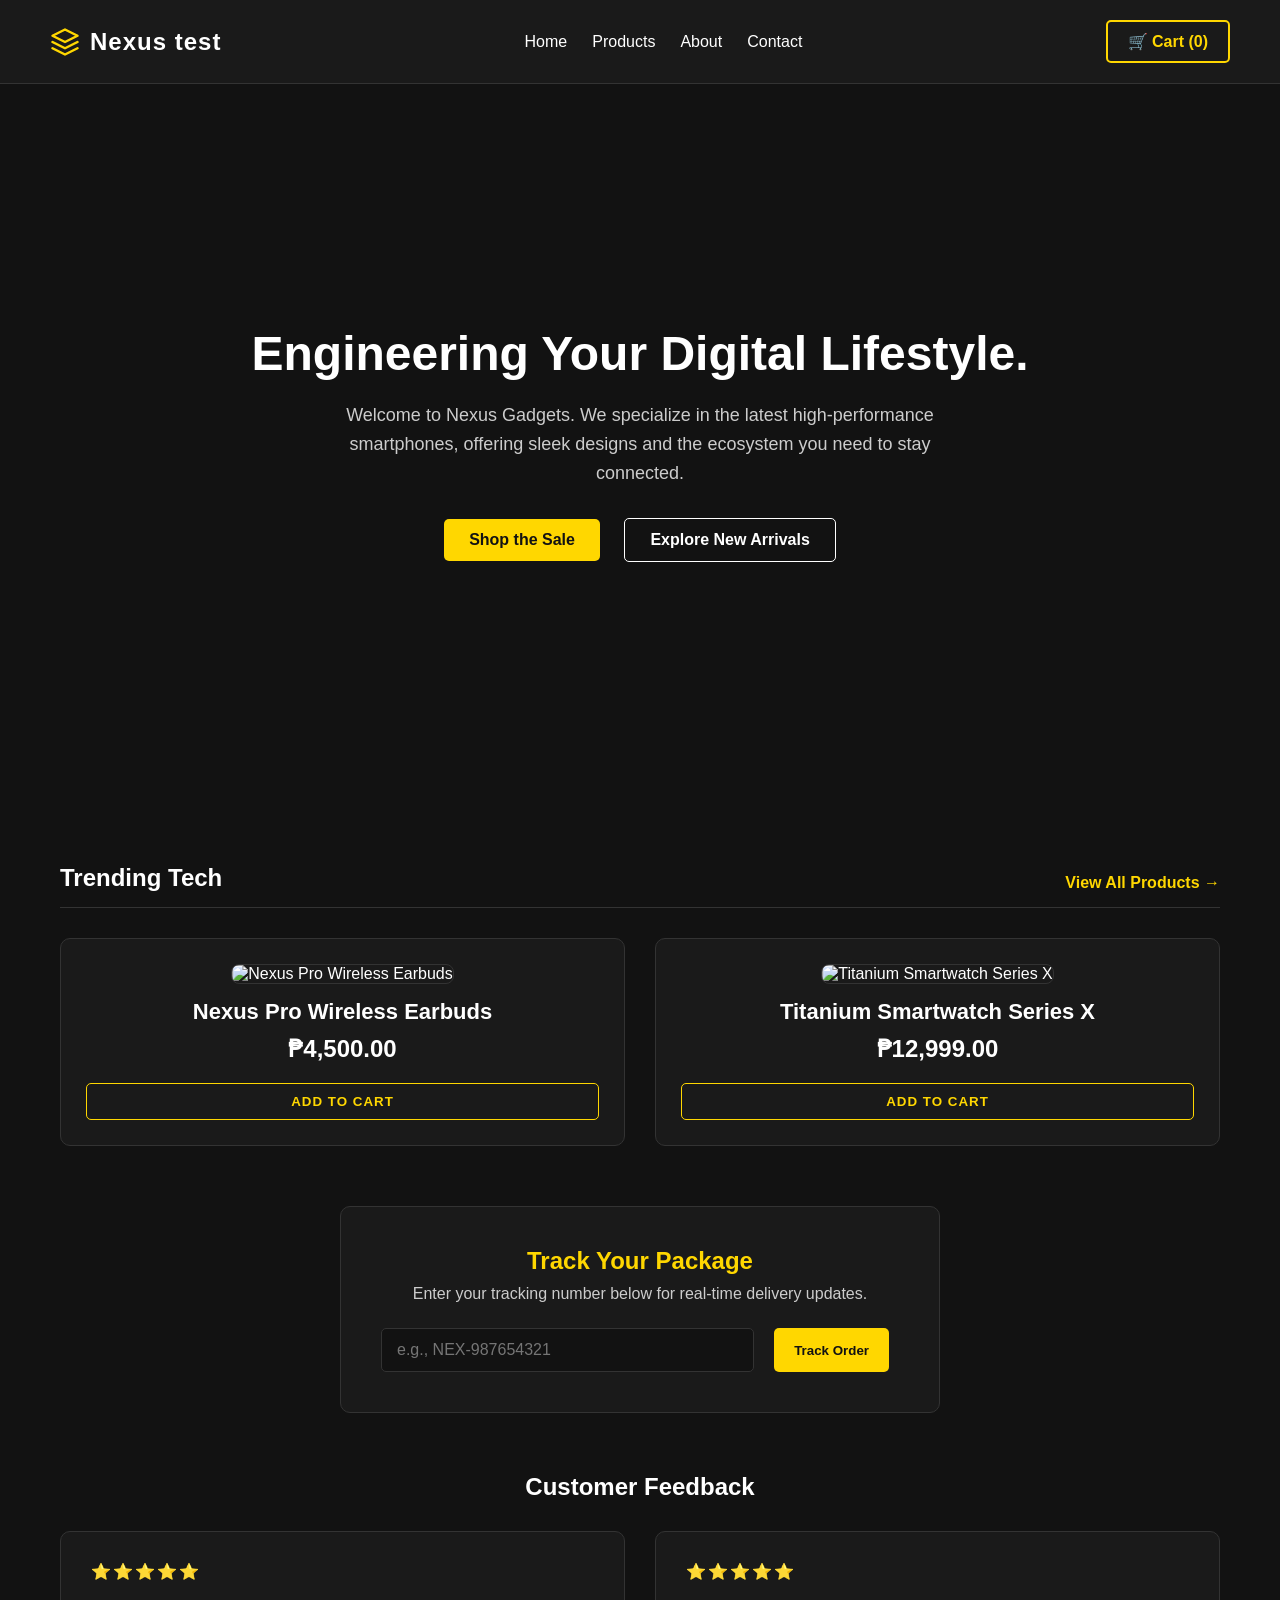
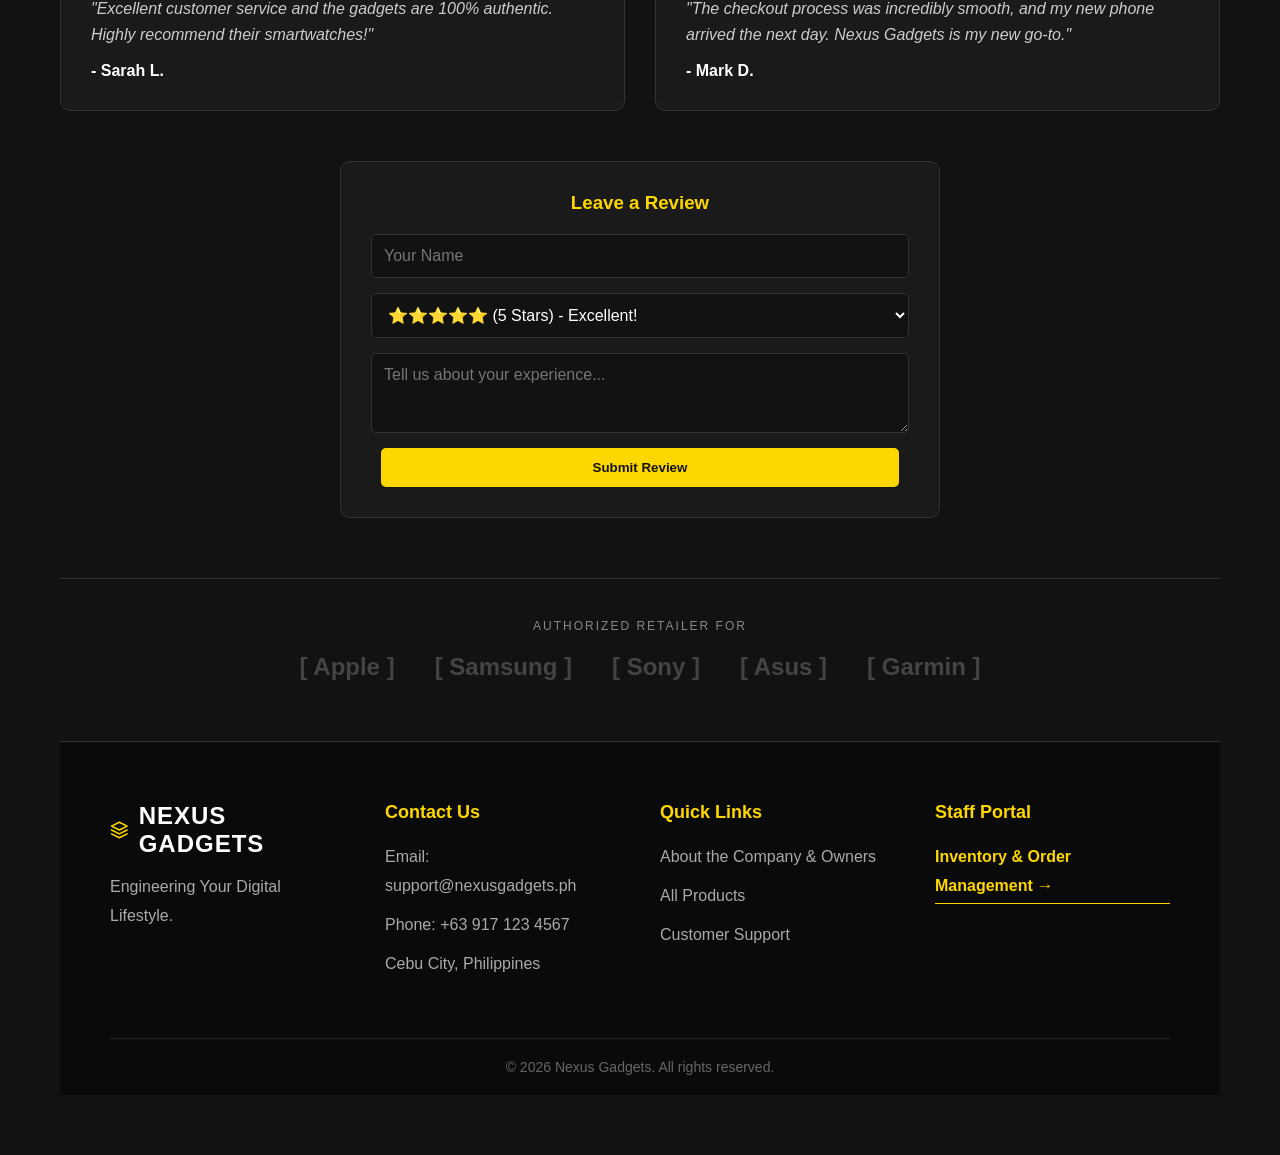
==== commit dfd237ed: "Update index.html" ====
--- a/index.html
+++ b/index.html
@@ -19,7 +19,7 @@
                 <polyline points="2 17 12 22 22 17"></polyline>
                 <polyline points="2 12 12 17 22 12"></polyline>
             </svg>
-            Nexus Gadgets
+            Nexus test
         </div>
         <nav>
             <ul class="nav-links">
--- a/style.css
+++ b/style.css
@@ -392,3 +392,343 @@
     .footer-content { text-align: center; }
     .logo { justify-content: center; }
 }
+/* =========================================
+   ADMIN / INVENTORY DASHBOARD
+   ========================================= */
+
+/* Overrides standard body settings for the admin app */
+.admin-body {
+    margin: 0;
+    padding: 0;
+    height: 100vh;
+    overflow: hidden; /* Locks the page so only the main content scrolls */
+    background-color: #121212;
+}
+
+.admin-container {
+    display: flex;
+    height: 100vh;
+}
+
+/* --- THE SIDEBAR --- */
+.admin-sidebar {
+    width: 260px;
+    background-color: #1a1a1a;
+    border-right: 1px solid #333;
+    display: flex;
+    flex-direction: column;
+}
+
+.admin-logo {
+    padding: 25px 20px;
+    font-size: 18px;
+    font-weight: bold;
+    letter-spacing: 1px;
+    border-bottom: 1px solid #333;
+    color: #ffffff;
+}
+
+.admin-nav {
+    list-style: none;
+    padding: 20px 0;
+    margin: 0;
+}
+
+.admin-nav li a {
+    display: flex;
+    align-items: center;
+    gap: 15px;
+    padding: 15px 25px;
+    color: #cccccc;
+    text-decoration: none;
+    transition: all 0.3s ease;
+    border-left: 3px solid transparent; /* Hidden border for hover effect */
+}
+
+.admin-nav li a:hover, .admin-nav li a.active {
+    background-color: rgba(255, 215, 0, 0.05);
+    color: #FFD700;
+    border-left: 3px solid #FFD700; /* Yellow highlight bar on the left */
+}
+
+/* --- THE MAIN CONTENT AREA --- */
+.admin-main {
+    flex: 1; /* Takes up all remaining space */
+    overflow-y: auto; /* Allows scrolling inside the workspace */
+    padding: 30px 40px;
+}
+
+.admin-header {
+    display: flex;
+    justify-content: space-between;
+    align-items: center;
+    margin-bottom: 40px;
+    padding-bottom: 20px;
+    border-bottom: 1px solid #333;
+}
+
+.admin-header h2 {
+    color: #FFD700;
+}
+
+.admin-user span {
+    font-weight: 500;
+    color: #ccc;
+}
+
+/* --- QUICK STATS GRID --- */
+.stats-grid {
+    display: grid;
+    grid-template-columns: repeat(auto-fit, minmax(200px, 1fr));
+    gap: 20px;
+    margin-bottom: 40px;
+}
+
+.stat-card {
+    background-color: #1a1a1a;
+    border: 1px solid #333;
+    padding: 25px;
+    border-radius: 8px;
+    border-top: 4px solid #4CAF50; /* Green highlight */
+}
+
+.stat-card.warning {
+    border-top: 4px solid #FF9800; /* Orange highlight for low stock */
+}
+
+.stat-card h3 {
+    font-size: 13px;
+    color: #aaa;
+    text-transform: uppercase;
+    letter-spacing: 1px;
+    margin-bottom: 10px;
+}
+
+.stat-number {
+    font-size: 36px;
+    font-weight: bold;
+    color: #fff;
+}
+
+/* --- INVENTORY DATA TABLE --- */
+.inventory-section {
+    background-color: #1a1a1a;
+    border: 1px solid #333;
+    border-radius: 8px;
+    padding: 25px;
+}
+
+.table-header {
+    display: flex;
+    justify-content: space-between;
+    align-items: center;
+    margin-bottom: 20px;
+}
+
+.table-responsive {
+    overflow-x: auto; /* Adds a scrollbar if the table gets too wide */
+}
+
+.inventory-table {
+    width: 100%;
+    border-collapse: collapse;
+    text-align: left;
+}
+
+.inventory-table th {
+    color: #FFD700;
+    font-size: 12px;
+    text-transform: uppercase;
+    letter-spacing: 1px;
+    padding: 15px;
+    border-bottom: 2px solid #333;
+}
+
+.inventory-table td {
+    padding: 15px;
+    border-bottom: 1px solid #222;
+    color: #ccc;
+    font-size: 14px;
+}
+
+.inventory-table tbody tr:hover {
+    background-color: rgba(255, 255, 255, 0.03); /* Subtle row highlight */
+}
+
+/* --- STATUS BADGES --- */
+.status-badge {
+    padding: 6px 12px;
+    border-radius: 20px;
+    font-size: 11px;
+    font-weight: bold;
+    text-transform: uppercase;
+    letter-spacing: 1px;
+}
+
+.in-stock { background-color: rgba(76, 175, 80, 0.1); color: #4CAF50; border: 1px solid #4CAF50; }
+.low-stock { background-color: rgba(255, 152, 0, 0.1); color: #FF9800; border: 1px solid #FF9800; }
+.out-stock { background-color: rgba(244, 67, 54, 0.1); color: #F44336; border: 1px solid #F44336; }
+
+/* Edit/Delete Buttons */
+.action-btn {
+    background: transparent;
+    border: none;
+    color: #888;
+    cursor: pointer;
+    font-size: 16px;
+    transition: 0.3s;
+}
+
+.action-btn:hover {
+    color: #FFD700;
+}
+
+/* --- MOBILE RESPONSIVENESS FOR DASHBOARD --- */
+@media (max-width: 992px) {
+    .admin-container { flex-direction: column; height: auto; }
+    .admin-sidebar { width: 100%; border-right: none; border-bottom: 1px solid #333; }
+    .admin-nav { display: flex; overflow-x: auto; padding: 10px; }
+    .admin-nav li a { padding: 10px 15px; white-space: nowrap; border-left: none; border-bottom: 3px solid transparent; }
+    .admin-nav li a:hover, .admin-nav li a.active { border-left: none; border-bottom: 3px solid #FFD700; }
+    .admin-body { overflow: auto; }
+    .admin-main { padding: 20px; }
+}
+/* Review Form Styling */
+.review-form-container {
+    max-width: 600px; 
+    margin: 50px auto 0; 
+    background-color: #1a1a1a; 
+    padding: 30px; 
+    border-radius: 10px; 
+    border: 1px solid #333;
+}
+.review-form-container h3 { 
+    color: #FFD700; 
+    margin-bottom: 20px; 
+    text-align: center; 
+}
+.review-form { 
+    display: flex; 
+    flex-direction: column; 
+    gap: 15px; 
+}
+.review-form input, .review-form select, .review-form textarea {
+    width: 100%; 
+    padding: 12px; 
+    background: #121212; 
+    border: 1px solid #333; 
+    color: white; 
+    border-radius: 5px; 
+    font-size: 16px; 
+    outline: none;
+}
+.review-form input:focus, .review-form select:focus, .review-form textarea:focus { 
+    border-color: #FFD700; 
+}
+/* --- TEAM HIERARCHY BOXES --- */
+.team-member { 
+    display: flex;
+    flex-direction: column;
+    align-items: center;
+    background-color: #1a1a1a; 
+    padding: 30px 40px; 
+    border-radius: 10px; 
+    border: 1px solid #333; 
+    text-align: center; 
+    min-width: 280px; 
+}
+
+/* --- THE IMAGE FIX (Forces identical sizes) --- */
+.team-img {
+    width: 180px !important;  /* Forces exact width */
+    height: 180px !important; /* Forces exact height */
+    object-fit: cover;        /* Crops perfectly without stretching */
+    border-radius: 50%;       /* Makes them perfect, elegant circles */
+    border: 3px solid #FFD700;/* Adds your premium gold tech branding */
+    margin-bottom: 20px;
+    background-color: #fff;   /* Fallback background just in case */
+    box-shadow: 0 8px 20px rgba(0,0,0,0.4);
+}
+/* =========================================
+   ABOUT PAGE MARGIN & SPACING FIXES
+   ========================================= */
+
+.team-section {
+    margin-top: 60px;
+    margin-bottom: 80px;
+}
+
+.team-section h2 {
+    color: #FFD700;
+    margin-bottom: 40px; /* Breathing room below "Our Leadership Team" */
+}
+
+.hierarchy {
+    display: flex;
+    flex-direction: column;
+    align-items: center;
+    gap: 40px; /* Vertical space between CEO, Manager, and Staff tiers */
+}
+
+.tier {
+    display: flex;
+    justify-content: center;
+    gap: 30px; /* Horizontal space between people on the same level */
+    flex-wrap: wrap; /* Pushes cards to a new line on small screens instead of squishing */
+    width: 100%;
+}
+
+/* Fix the Mission/Vision boxes squishing on mobile */
+@media (max-width: 768px) {
+    .tier { gap: 20px; }
+}
+/* =========================================
+   ADMIN LOGIN OVERLAY (SECURITY GATE)
+   ========================================= */
+.login-overlay {
+    position: fixed;
+    top: 0; 
+    left: 0; 
+    width: 100%; 
+    height: 100%;
+    background: rgba(18, 18, 18, 0.95);
+    backdrop-filter: blur(10px);
+    display: flex;
+    justify-content: center;
+    align-items: center;
+    z-index: 9999; /* Keeps it on top of everything */
+}
+
+.login-box {
+    background: #1a1a1a;
+    padding: 40px;
+    border-radius: 10px;
+    border: 1px solid #333;
+    text-align: center;
+    max-width: 400px;
+    width: 90%;
+    box-shadow: 0 20px 50px rgba(0,0,0,0.8);
+}
+
+.login-box p { 
+    color: #aaa; 
+    margin-bottom: 20px; 
+    font-size: 14px; 
+}
+
+.login-box input {
+    width: 100%; 
+    padding: 12px;
+    background: #121212; 
+    border: 1px solid #333;
+    color: white; 
+    border-radius: 5px; 
+    font-size: 16px;
+    text-align: center; 
+    outline: none; 
+    letter-spacing: 5px;
+}
+
+.login-box input:focus { 
+    border-color: #FFD700; 
+}
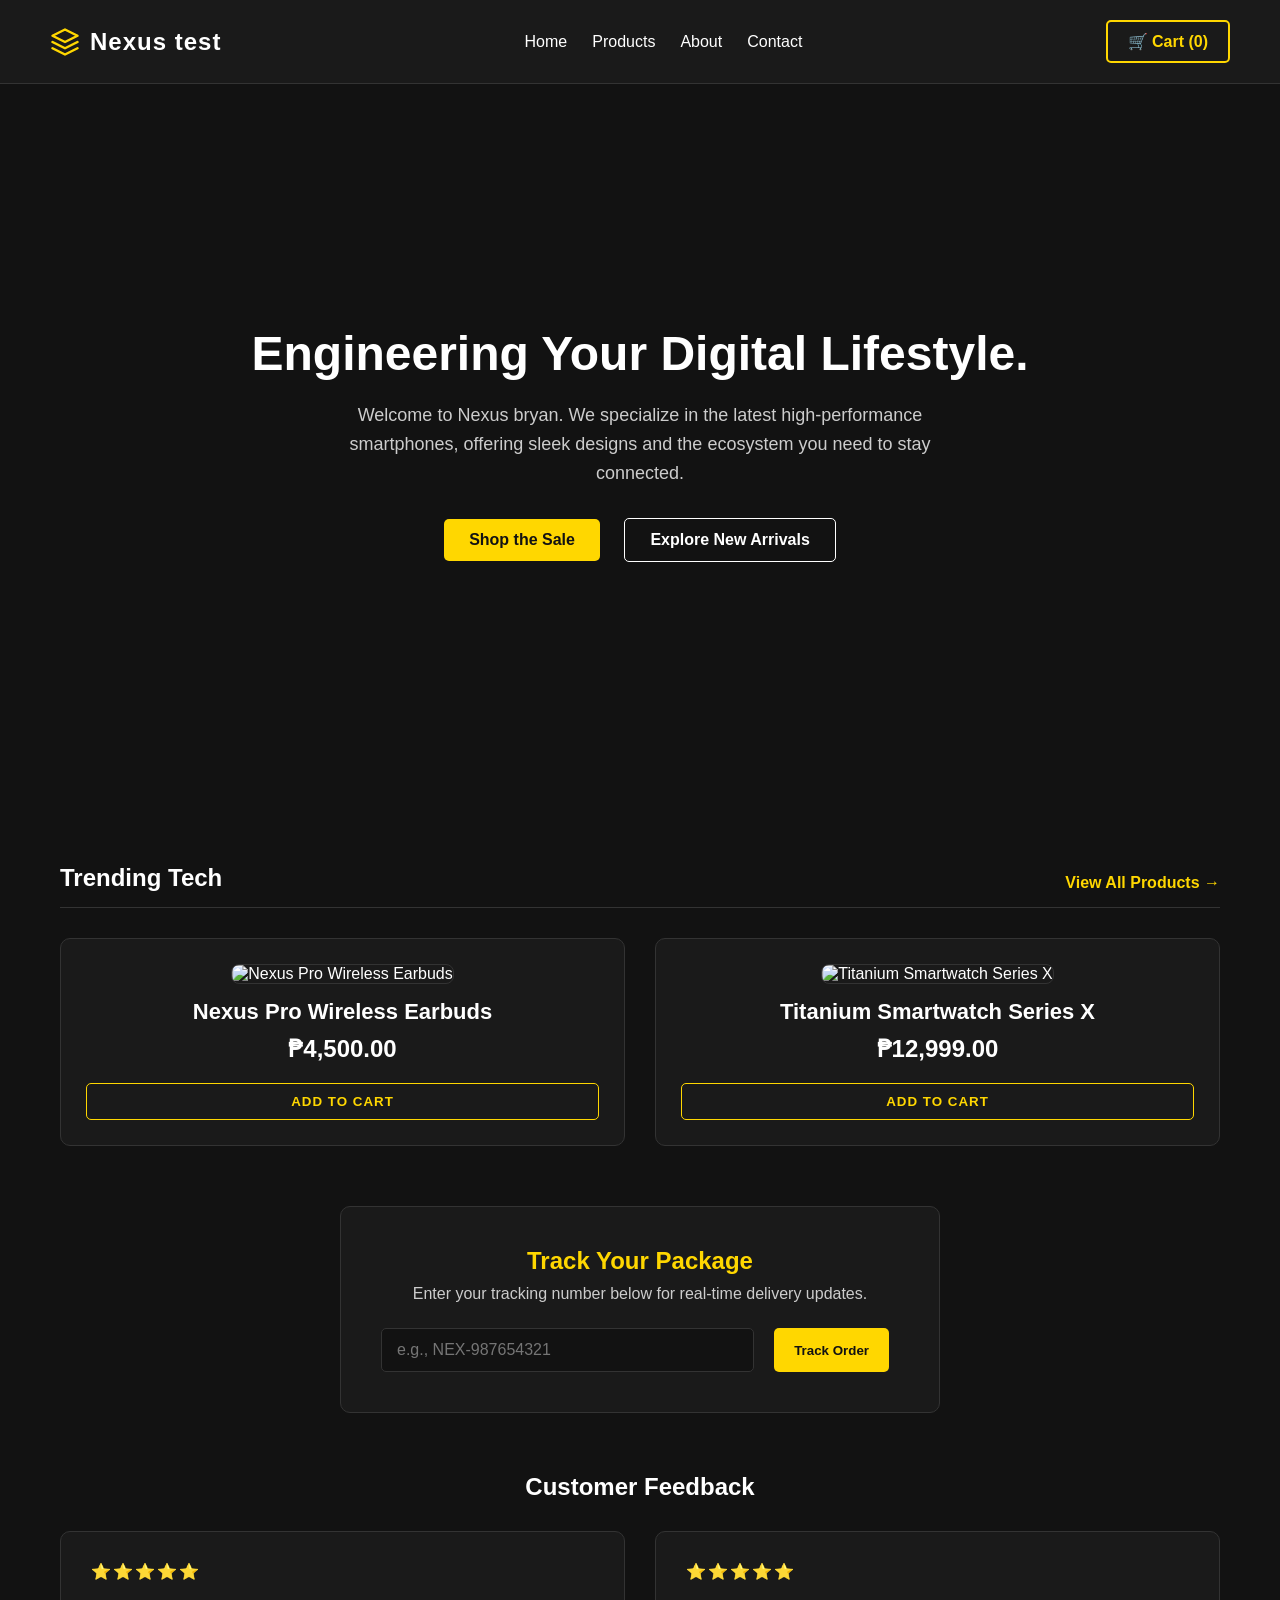
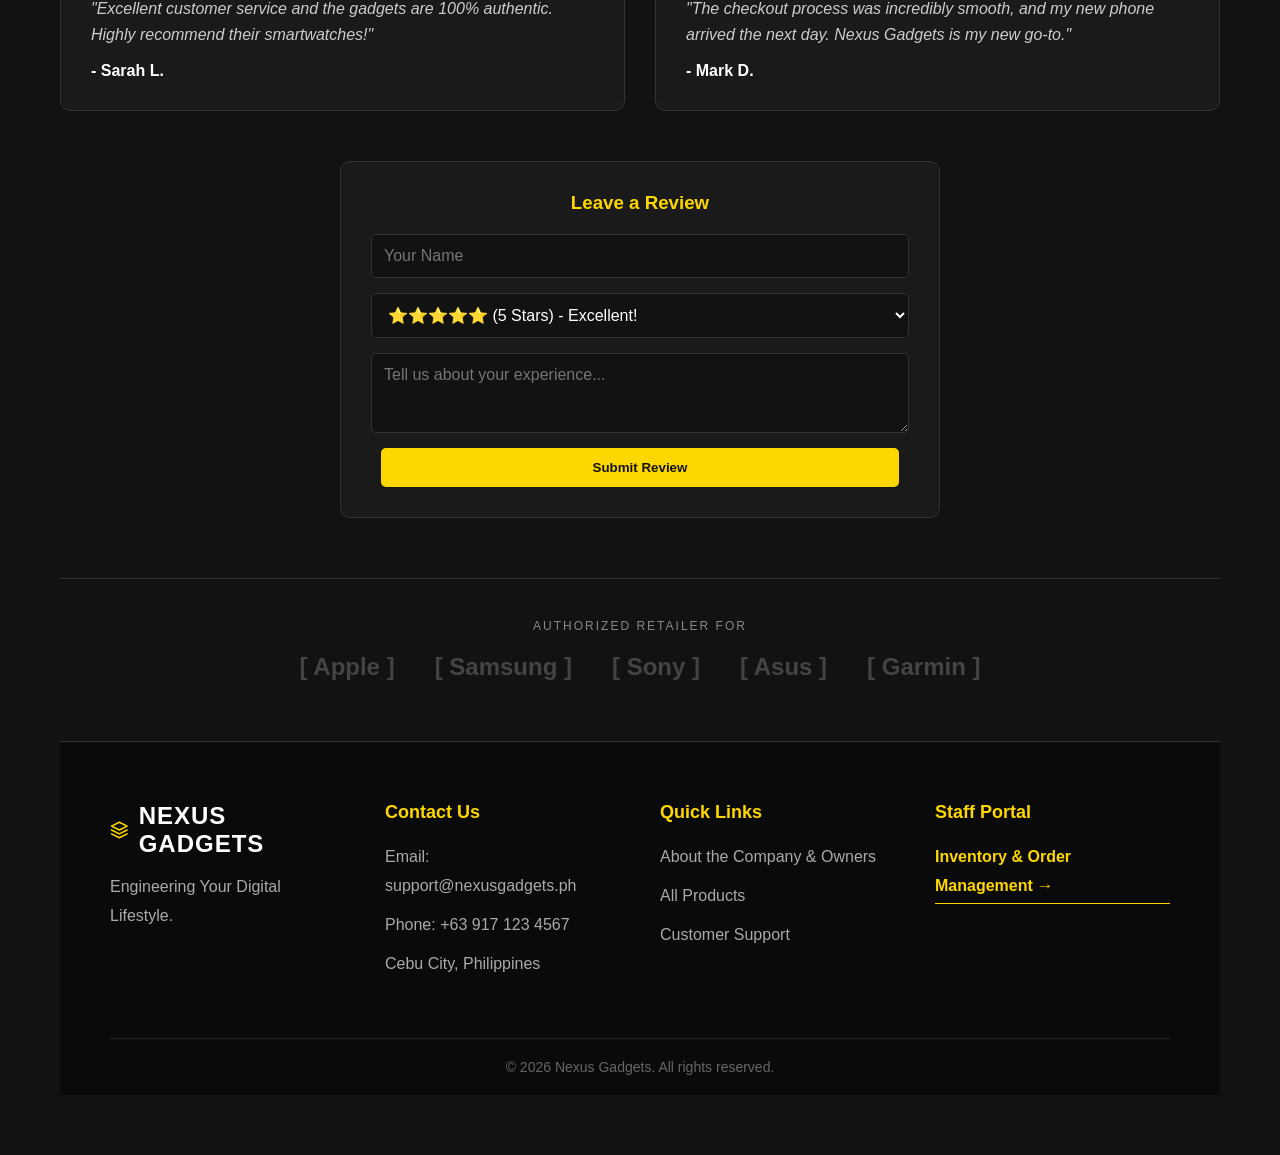
==== commit 8278b819: "Update index.html" ====
--- a/index.html
+++ b/index.html
@@ -38,7 +38,7 @@
     <main class="hero">
         <div class="hero-content">
             <h1>Engineering Your Digital Lifestyle.</h1>
-            <p>Welcome to Nexus Gadgets. We specialize in the latest high-performance smartphones, offering sleek designs and the ecosystem you need to stay connected.</p>
+            <p>Welcome to Nexus bryan. We specialize in the latest high-performance smartphones, offering sleek designs and the ecosystem you need to stay connected.</p>
             <div class="cta-buttons">
                 <a href="products.html" class="btn primary-btn">Shop the Sale</a>
                 <a href="products.html" class="btn secondary-btn">Explore New Arrivals</a>
